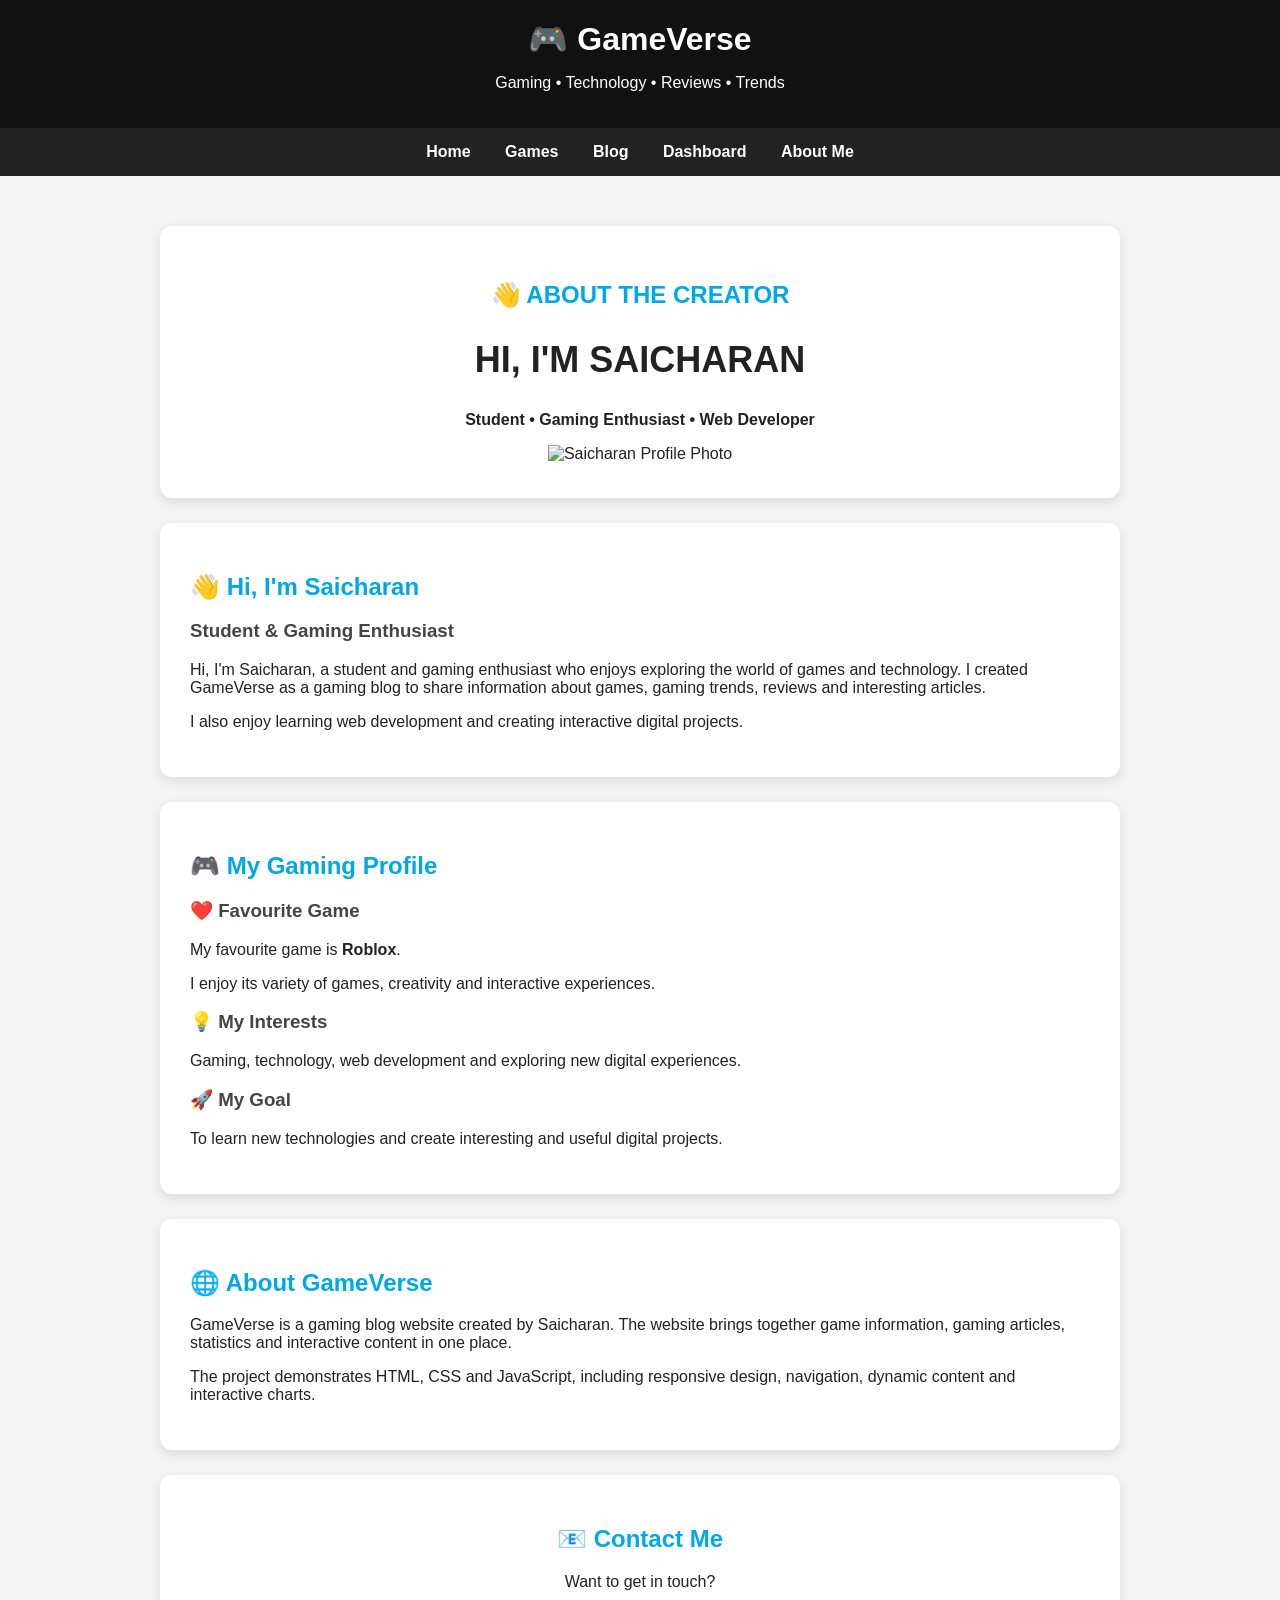
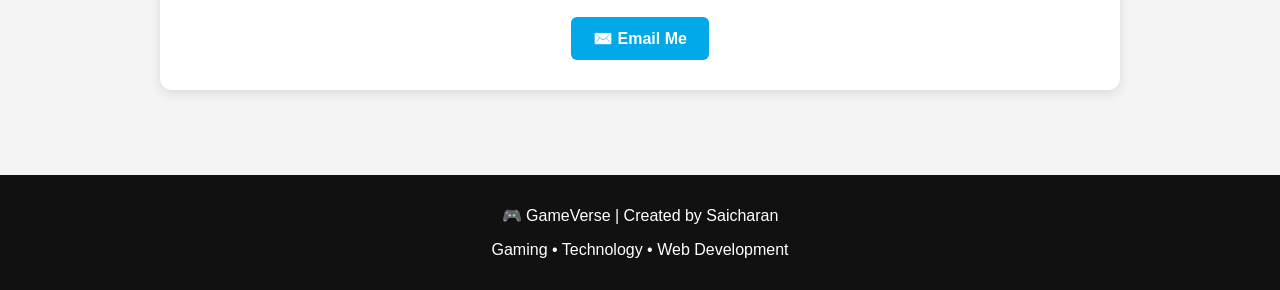
==== about.html @ 3a6df3b1 "Add files via upload" ====
<!DOCTYPE html>
<html lang="en">
<head>
    <meta charset="UTF-8">
    <meta name="viewport" content="width=device-width, initial-scale=1.0">

    <title>About Me - GameVerse</title>

    <style>
        * {
            box-sizing: border-box;
        }

        body {
            margin: 0;
            font-family: Arial, sans-serif;
            background: #f4f4f4;
            color: #222;
        }

        header {
            background: #111;
            color: white;
            padding: 20px;
            text-align: center;
        }

        header h1 {
            margin: 0;
        }

        nav {
            background: #222;
            padding: 15px;
            text-align: center;
        }

        nav a {
            color: white;
            text-decoration: none;
            margin: 0 15px;
            font-weight: bold;
        }

        nav a:hover {
            color: #00bfff;
        }

        .container {
            max-width: 1000px;
            margin: 30px auto;
            padding: 20px;
        }

        .profile-header {
            background: white;
            text-align: center;
            padding: 35px;
            border-radius: 12px;
            box-shadow: 0 4px 12px rgba(0,0,0,0.1);
            margin-bottom: 25px;
        }

        .profile-header h2 {
            color: #00a8e8;
        }

        .profile-header h1 {
            font-size: 36px;
        }

        .profile-image {
            width: 180px;
            height: 180px;
            object-fit: cover;
            border-radius: 50%;
            margin-top: 20px;
            border: 5px solid #00a8e8;
        }

        .section {
            background: white;
            padding: 30px;
            border-radius: 12px;
            margin-bottom: 25px;
            box-shadow: 0 4px 12px rgba(0,0,0,0.1);
        }

        .section h2 {
            color: #00a8e8;
        }

        .section h3 {
            color: #444;
        }

        .contact {
            text-align: center;
        }

        .email-button {
            display: inline-block;
            background: #00a8e8;
            color: white;
            padding: 12px 22px;
            border-radius: 6px;
            text-decoration: none;
            font-weight: bold;
            margin-top: 10px;
        }

        .email-button:hover {
            background: #0077a3;
        }

        footer {
            background: #111;
            color: white;
            text-align: center;
            padding: 15px;
            margin-top: 40px;
        }
    </style>
</head>

<body>

    <header>
        <h1>🎮 GameVerse</h1>
        <p>Gaming • Technology • Reviews • Trends</p>
    </header>


    <nav>
        <a href="index.html">Home</a>
        <a href="games.html">Games</a>
        <a href="blog.html">Blog</a>
        <a href="dashboard.html">Dashboard</a>
        <a href="about.html">About Me</a>
    </nav>


    <div class="container">

        <!-- Profile Header -->

        <section class="profile-header">

            <h2>👋 ABOUT THE CREATOR</h2>

            <h1>HI, I'M SAICHARAN</h1>

            <p>
                <strong>
                    Student • Gaming Enthusiast • Web Developer
                </strong>
            </p>

            <img src="./images/saicharan.jpeg" alt="Saicharan Profile Photo" width="200">

        </section>


        <!-- Introduction -->

        <section class="section">

            <h2>👋 Hi, I'm Saicharan</h2>

            <h3>Student & Gaming Enthusiast</h3>

            <p>
                Hi, I'm Saicharan, a student and gaming enthusiast who enjoys
                exploring the world of games and technology. I created
                GameVerse as a gaming blog to share information about games,
                gaming trends, reviews and interesting articles.
            </p>

            <p>
                I also enjoy learning web development and creating interactive
                digital projects.
            </p>

        </section>


        <!-- Gaming Profile -->

        <section class="section">

            <h2>🎮 My Gaming Profile</h2>

            <h3>❤️ Favourite Game</h3>

            <p>
                My favourite game is <strong>Roblox</strong>.
            </p>

            <p>
                I enjoy its variety of games, creativity and interactive
                experiences.
            </p>

            <h3>💡 My Interests</h3>

            <p>
                Gaming, technology, web development and exploring new
                digital experiences.
            </p>

            <h3>🚀 My Goal</h3>

            <p>
                To learn new technologies and create interesting and useful
                digital projects.
            </p>

        </section>


        <!-- About GameVerse -->

        <section class="section">

            <h2>🌐 About GameVerse</h2>

            <p>
                GameVerse is a gaming blog website created by Saicharan.
                The website brings together game information, gaming
                articles, statistics and interactive content in one place.
            </p>

            <p>
                The project demonstrates HTML, CSS and JavaScript, including
                responsive design, navigation, dynamic content and
                interactive charts.
            </p>

        </section>


        <!-- Contact -->

        <section class="section contact">

            <h2>📧 Contact Me</h2>

            <p>Want to get in touch?</p>

            <a
                class="email-button"
                href="mailto:saicharanpvv@gmail.com"
            >
                ✉️ Email Me
            </a>

        </section>

    </div>


    <footer>
        <p>🎮 GameVerse | Created by Saicharan</p>
        <p>Gaming • Technology • Web Development</p>
    </footer>

</body>
</html>
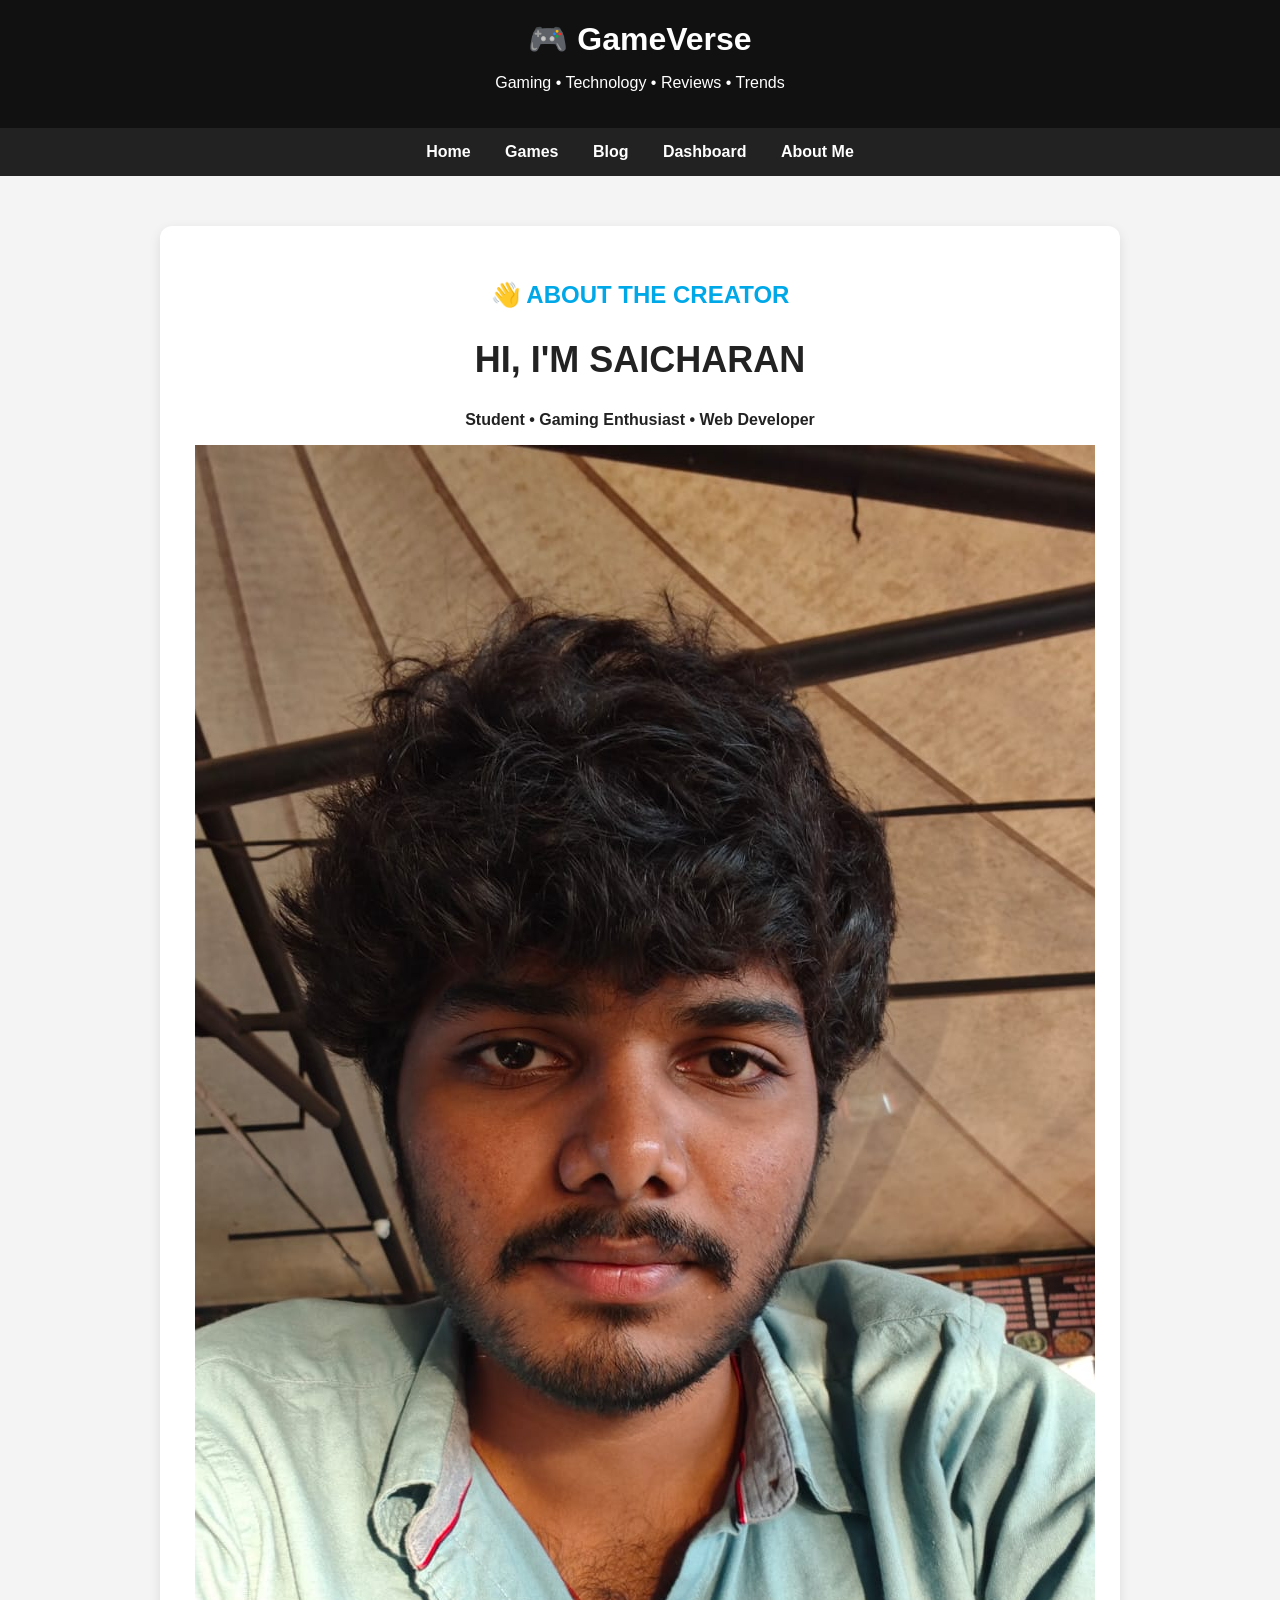
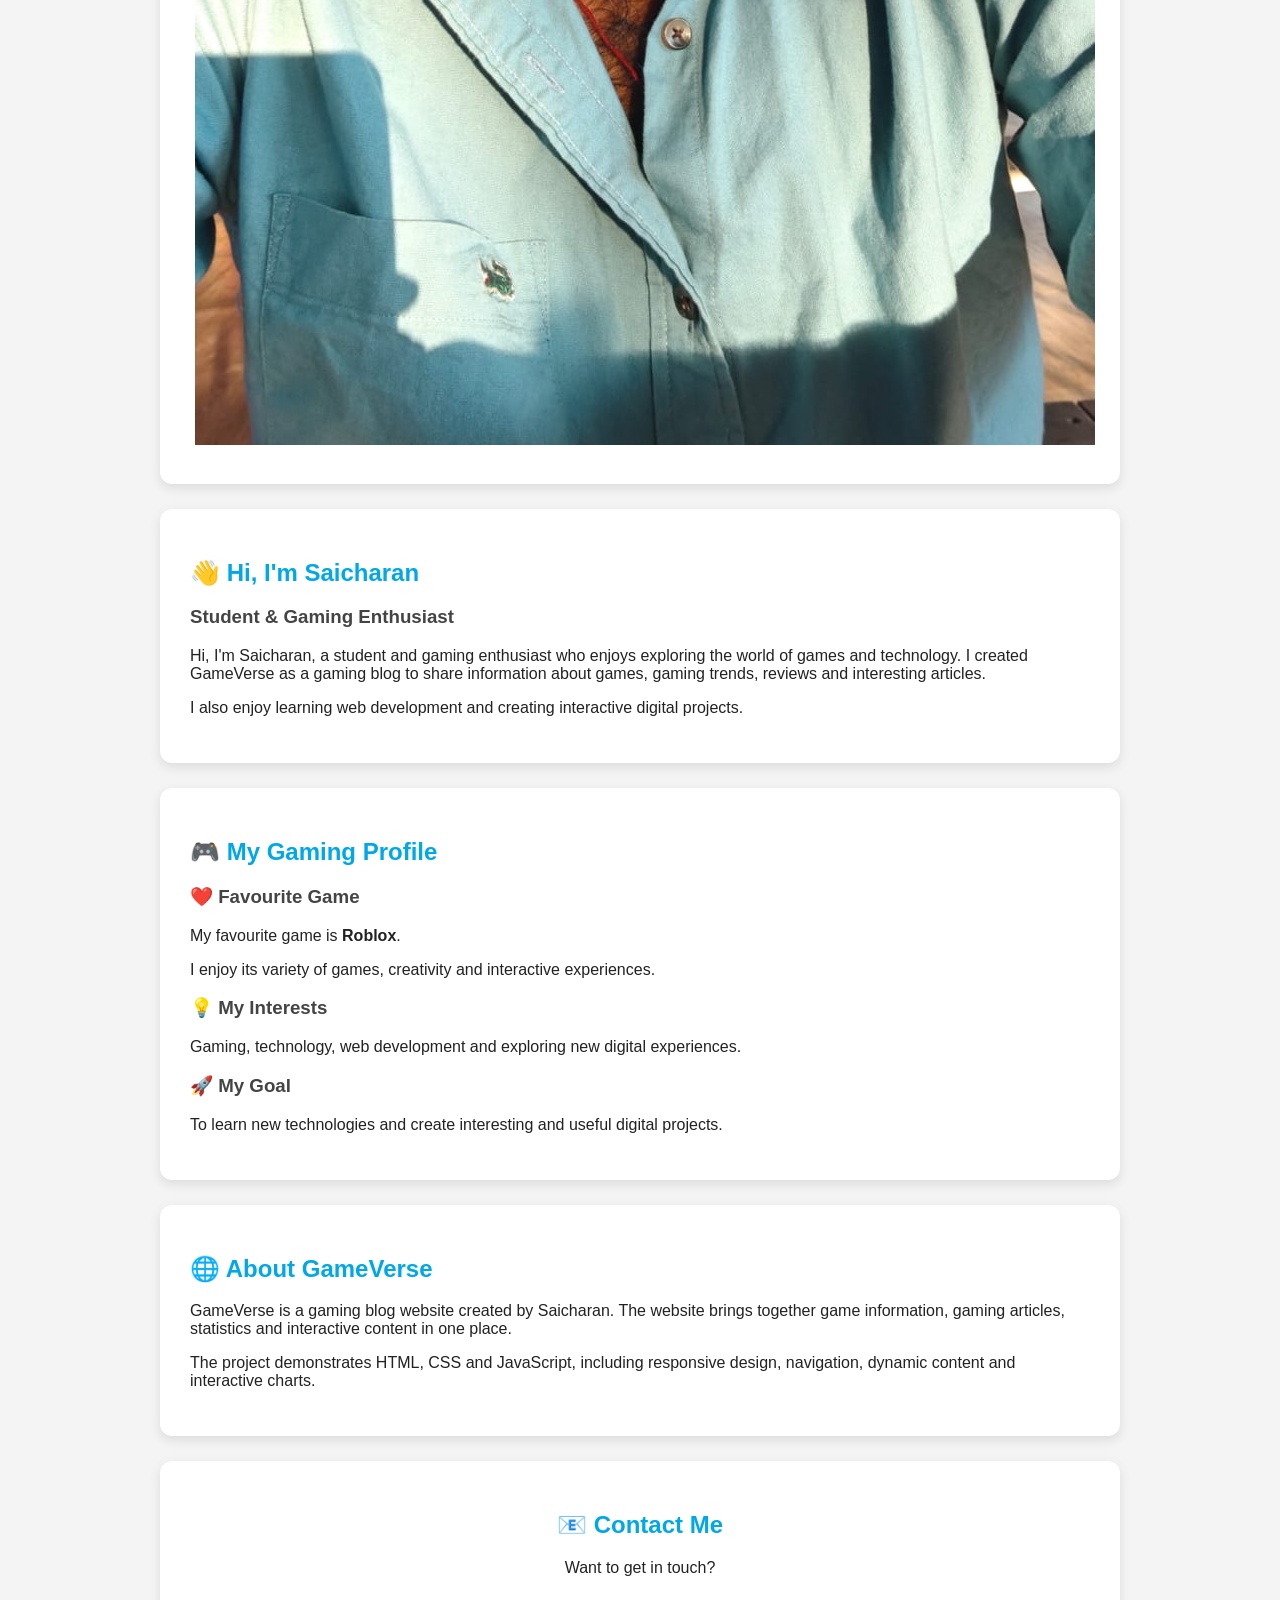
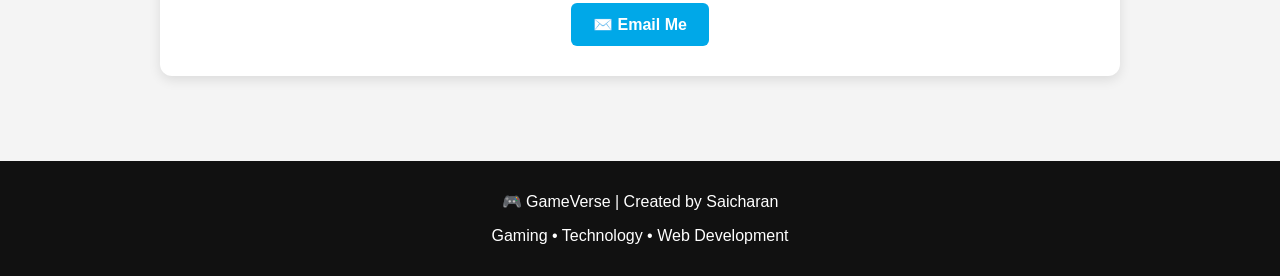
==== commit cb7daff9: "Refactor about.html with updated content and structure" ====
--- a/about.html
+++ b/about.html
@@ -157,7 +157,7 @@
                 </strong>
             </p>
 
-            <img src="./images/saicharan.jpeg" alt="Saicharan Profile Photo" width="200">
+            <img src="saicharan.jpeg" alt="Saicharan Profile Photo">
 
         </section>
 
